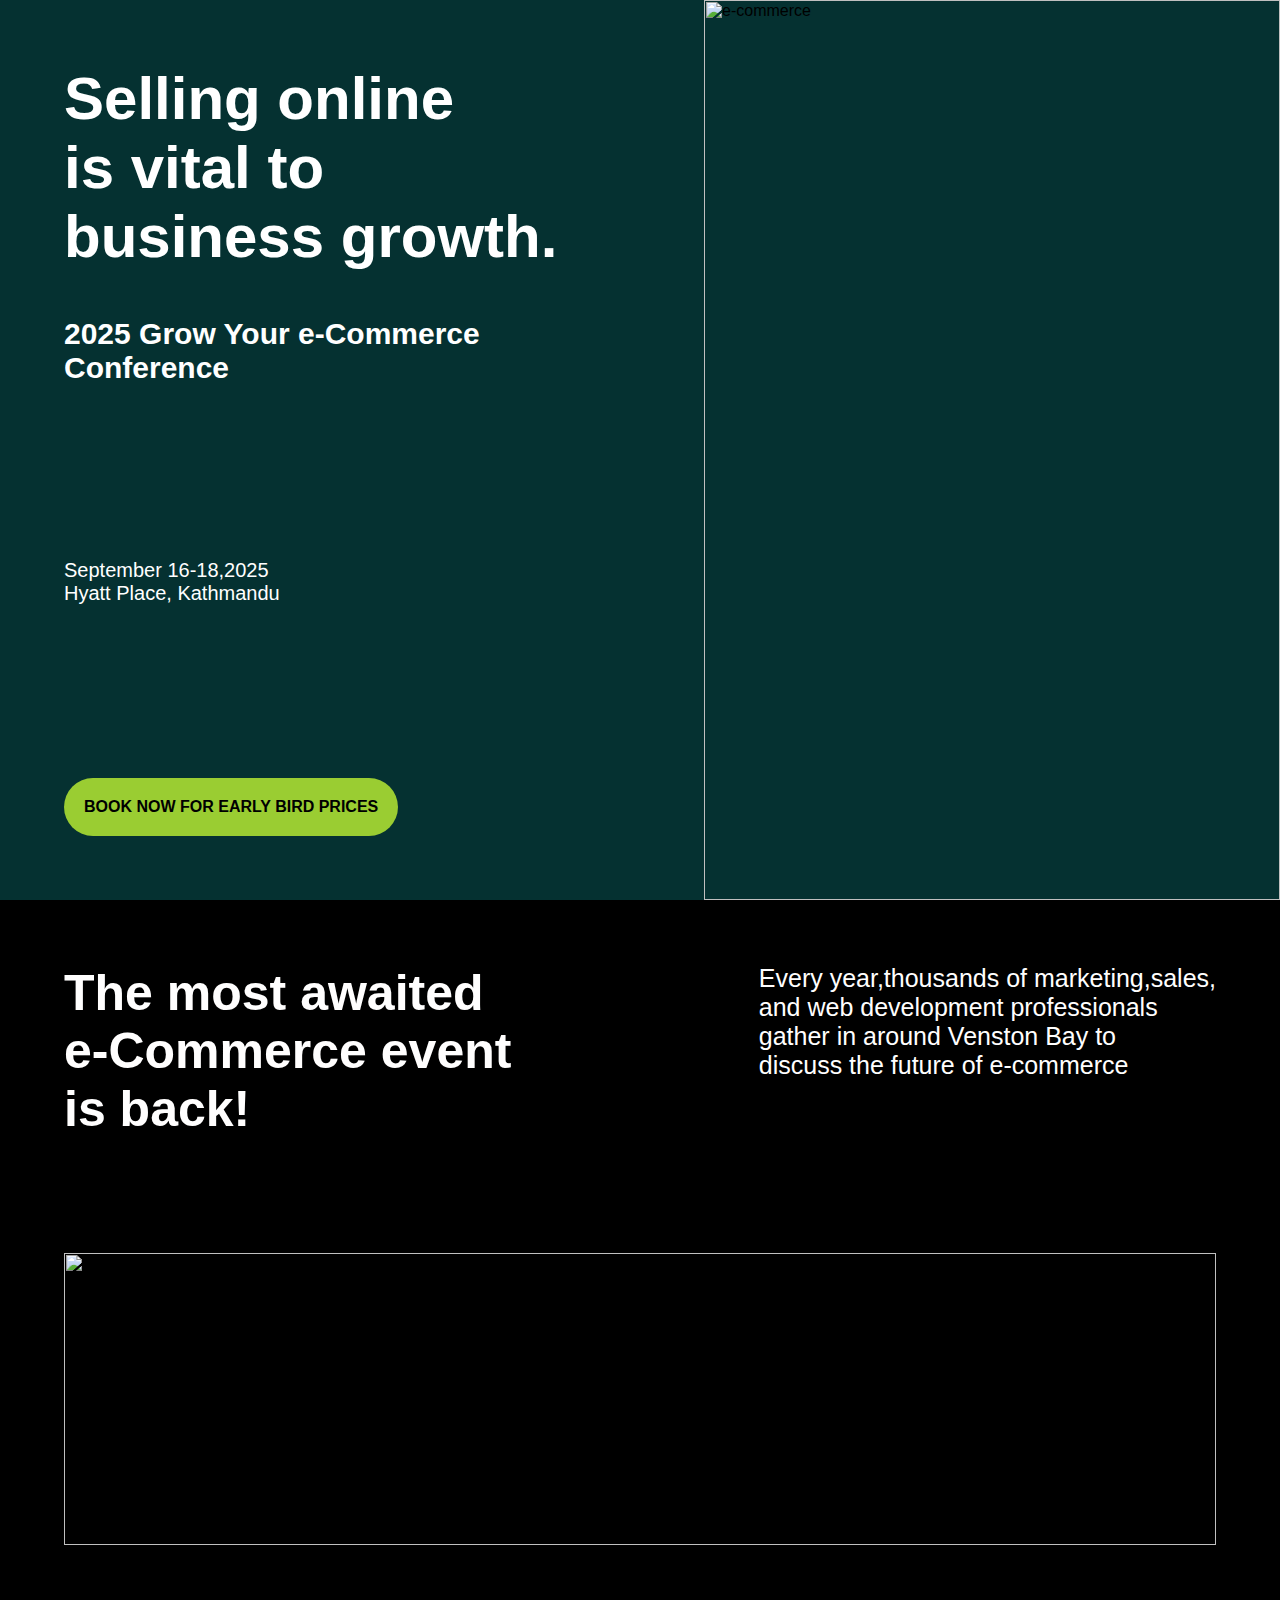
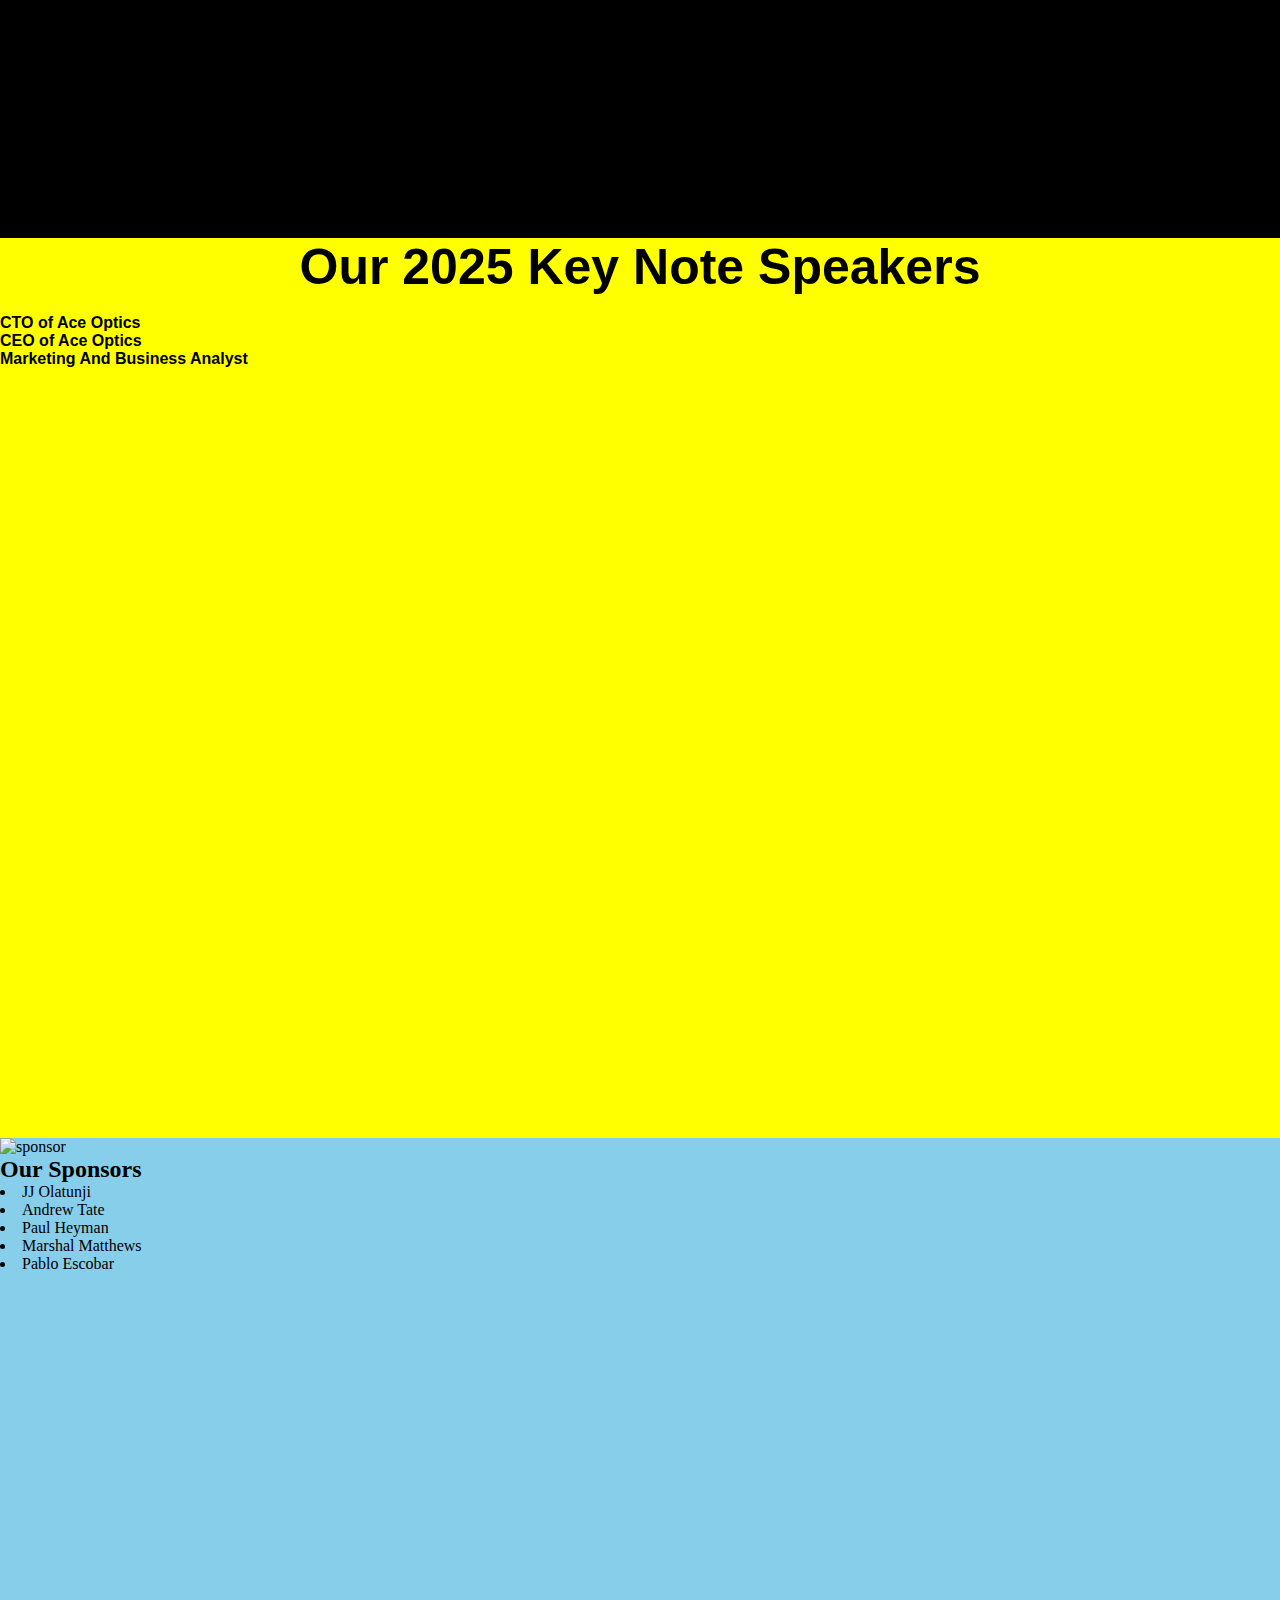
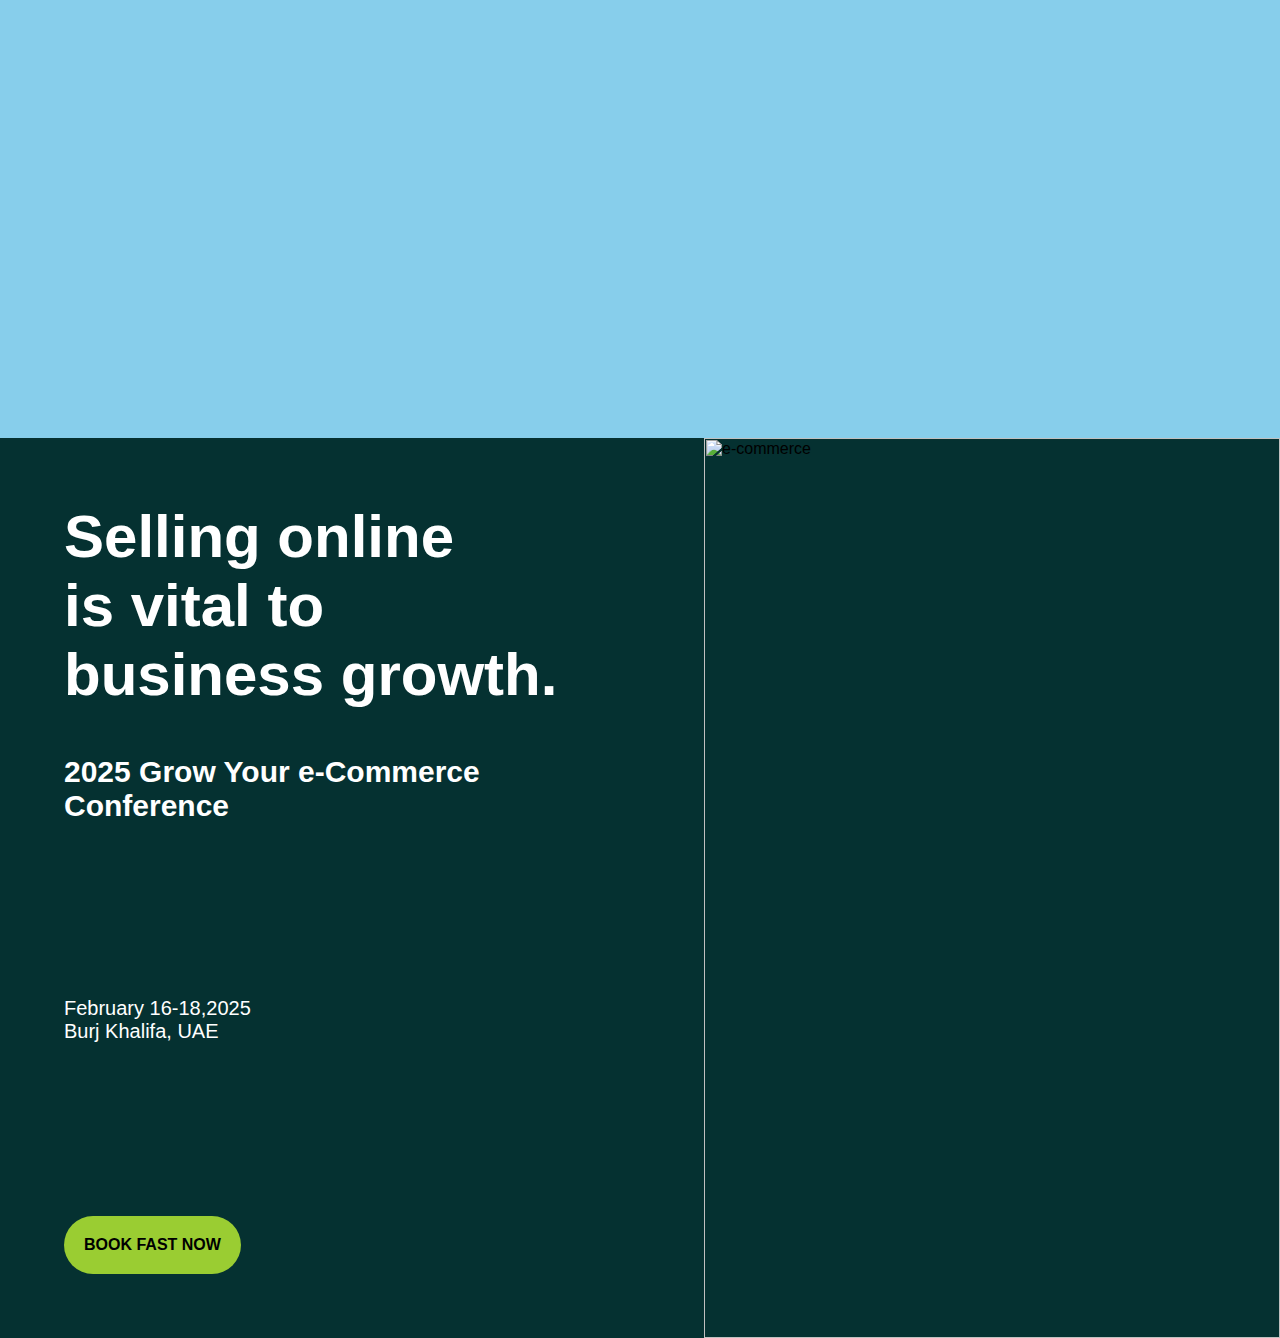
==== Week-5/design1.html @ 8562464a "Week 5 and 6" ====
<!DOTYPE html>
    <html>

    <head>
        <meta charset "UTF-8">
        <meta http-equiv="X-UA-Compatible" content="IE=edge">
        <meta name="viewport" content="width-device-width, initial-scale=1.0">
        <link rel="stylesheet" href="design1.css">
        <title>Design 1</title>
    </head>

    <body>
        <section class="one">
            <div class="first">
                <div>
                    <h1>Selling online<br>is vital to<br>business growth.<br>
                    </h1>
                    <h4>2025 Grow Your e-Commerce Conference</h4>
                </div>
                <p class="date">September 16-18,2025<br>
                    Hyatt Place, Kathmandu
                </p>
                <p class="button"><b>BOOK NOW FOR EARLY BIRD PRICES</b></p>
            </div>

            <div class="imagepart">
                <img src="https://images.unsplash.com/photo-1586880244386-8b3e34c8382c?ixlib=rb-4.0.3&ixid=MnwxMjA3fDB8MHxzZWFyY2h8NXx8ZSUyMGNvbW1lcmNlfGVufDB8fDB8fA%3D%3D&w=1000&q=80" alt="e-commerce">
            </div>
        </section>
        <section class="two">
            <div class="second">
                <h1>The most awaited<br>e-Commerce event<br>is back!</h1>
                <p>Every year,thousands of marketing,sales,<br>and web development professionals<br>
                    gather in around Venston Bay to<br>discuss the future of e-commerce</p>
            </div>
                <img src="https://encrypted-tbn0.gstatic.com/images?q=tbn:ANd9GcQcLcmkmFAaysISwRzQgnxykekt9GoUqah78Q&usqp=CAU" alt="commerce2">
        </section>
        <section class="three">
            <h1>Our 2025 Key Note Speakers</h1>
            <div class="image3">
                <img src="">
                <img src="">
                <img src="">
            </div>
            <div class="content">
                <h4>CTO of Ace Optics</h4>
                <h4>CEO of Ace Optics</h4>
                <h4>Marketing And Business Analyst</h4>
            </div>
        </section>
        <section class="four">
            <div class="left">
                <img src="https://encrypted-tbn0.gstatic.com/images?q=tbn:ANd9GcTxn4JyUEompY6t6u2-oCEuA0Svincwa198zA&usqp=CAU" alt="sponsor">
            </div>
            <div class="upright">
                <h2>Our Sponsors</h2>
            </div>
            <div class="downright">
                <li>JJ Olatunji</li>
                <li>Andrew Tate</li>
                <li>Paul Heyman</li>
                <li>Marshal Matthews</li>
                <li>Pablo Escobar</li>

            </div>
        </section>
        <section class="five">
            <div class="texts">
                <div>
                    <h1>Selling online<br>is vital to<br>business growth.<br>
                    </h1>
                    <h4>2025 Grow Your e-Commerce Conference</h4>
                </div>
                <p class="time">February 16-18,2025<br>
                    Burj Khalifa, UAE
                </p>
                <p class="click"><b>BOOK FAST NOW</b></p>
            </div>

            <div class="imagelast">
                <img src="https://encrypted-tbn0.gstatic.com/images?q=tbn:ANd9GcRXgLjhiw7Bp8gl_kOsMJtQrkS4YqaKIziFag&usqp=CAU" alt="e-commerce">
            </div> 
        </section>

    </body>

    </html>
---- Week-5/design1.css ----
*{
    margin: 0px;
}
.one{
    background-color: rgb(5, 49, 49);
    font-family: Arial, Helvetica, sans-serif;
    height: 100vh;
    display: flex;
    width: 100%;
    
}
.one .first{
    display: flex;
    flex-direction: column;
    width: 50%;
    margin:5% 5%;   
    justify-content: space-between;
}
.first h1{
    font-size: 60px;
    color: white;
}
.first h4{
    margin-top: 8%;
    font-size: 30px;
    color: white;
}
.date{
    font-size: 20px;
    color: white;
}
.button{
    color: white;
}
.one .imagepart{
    width: 50%;
}
.one .imagepart img{
    height: 100%;
    width: 100%;
    object-fit: cover;
}
.button{
    border-radius: 40px;
    background-color: yellowgreen;
    color: black;
    width: fit-content;
    padding: 20px;

}
.two{
    background-color:black;
    font-family: sans-serif;
    height: 90vh;
    padding: 5%;
}
.two img{
    margin: 10% 0px;
    width: 100%;
    height: 60%;
    
}
.second{
    display: flex;
    justify-content: space-between;
    color: rgb(255, 254, 254);
    font-size: 25px;
}

.three{
    
    height: 100vh;
    background-color: yellow;
    font-family: sans-serif;
}
.three h1{
    font-size: 50px;
    text-align: center;
    color: black;
}
.four{
    height: 100vh;
    background-color: skyblue;
    font-family: 'Times New Roman', Times, serif;

}
.upright{
    display: flex;
    flex-direction: row;
    width: 50%;
}
.five{
    background-color: rgb(5, 49, 49);
    font-family: Arial, Helvetica, sans-serif;
    height: 100vh;
    display: flex;
    width: 100%;
}
.time{
    font-size: 20px;
    color: white;
} 
.texts{
    display: flex;
    flex-direction: column;
    width: 50%;
    margin:5% 5%;   
    justify-content: space-between;
}
.texts h1{
    font-size: 60px;
    color: white;
}
.texts h4{
    margin-top: 8%;
    font-size: 30px;
    color: white;
}
.click{
    border-radius: 40px;
    background-color: yellowgreen;
    color: black;
    width: fit-content;
    padding: 20px;
}
.imagelast{
    width: 50%;
}

.imagelast img{
    height: 100%;
    width: 100%;
    object-fit: cover;
}
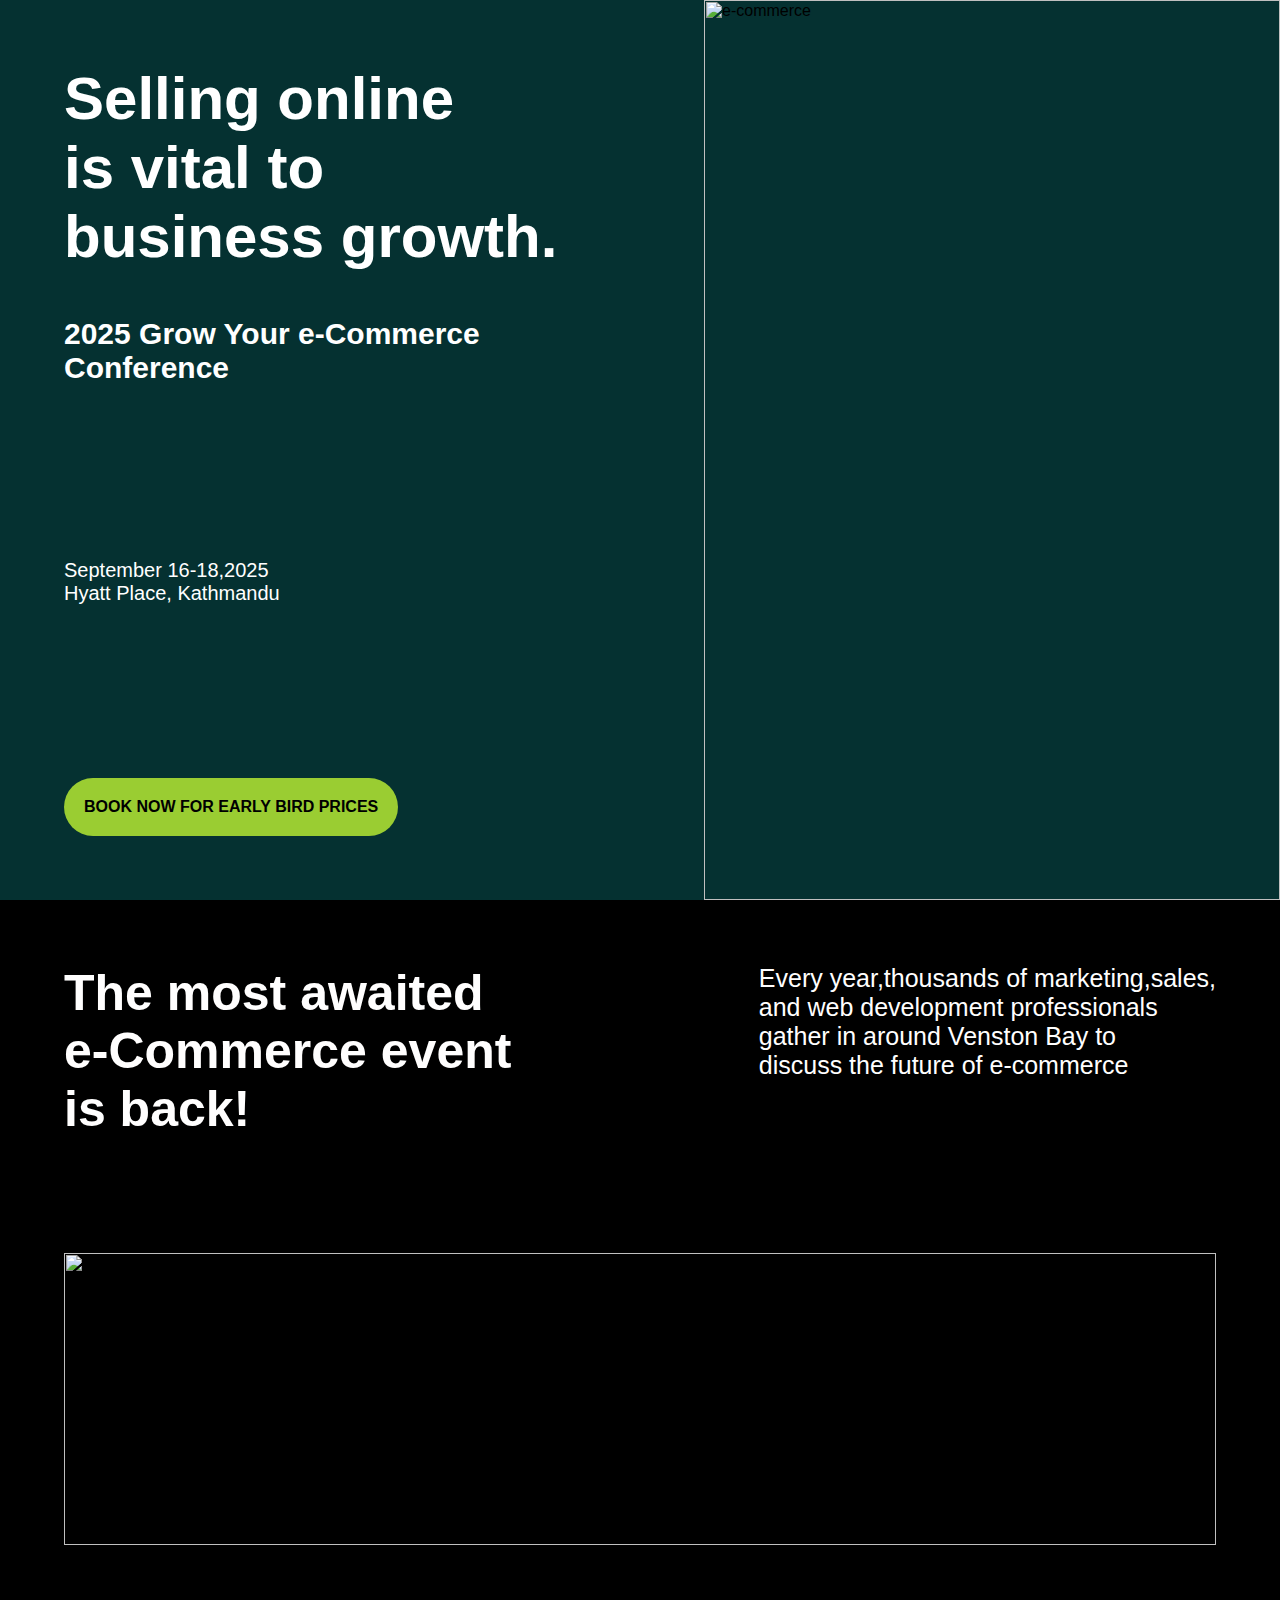
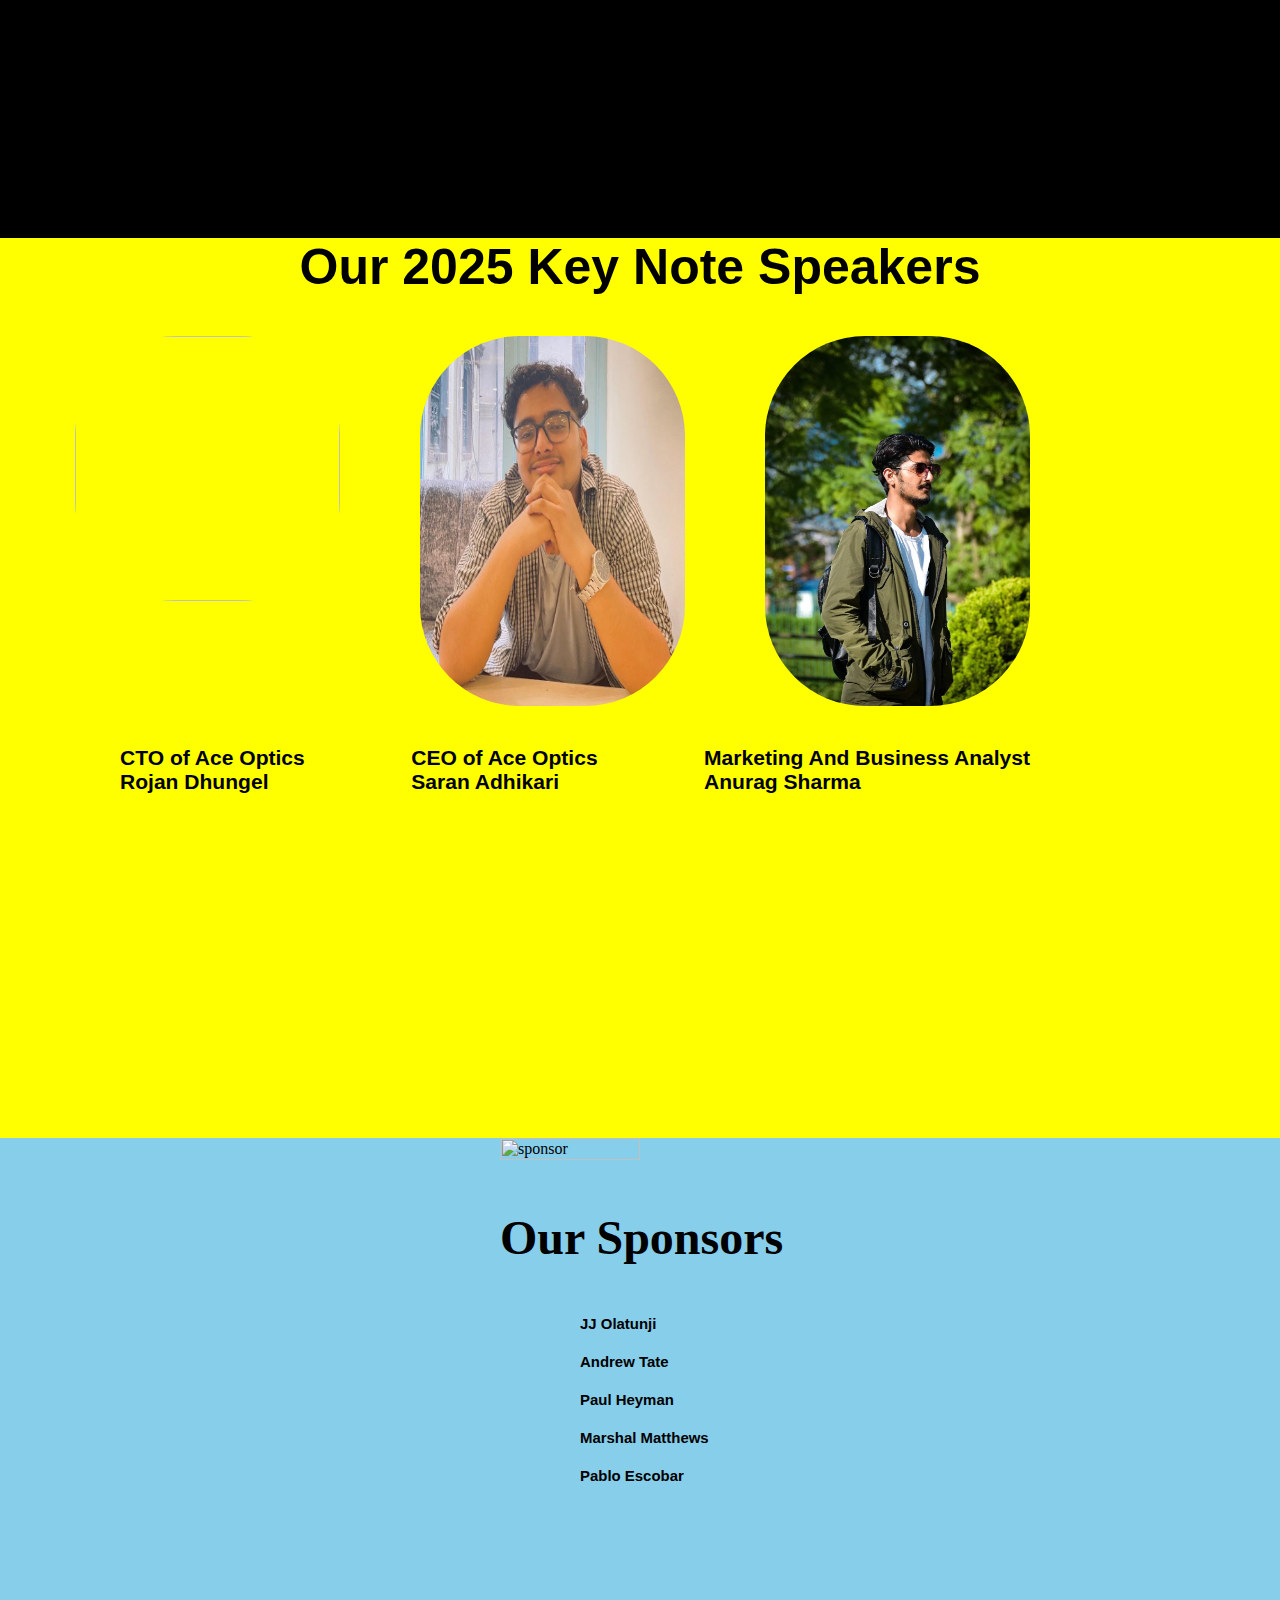
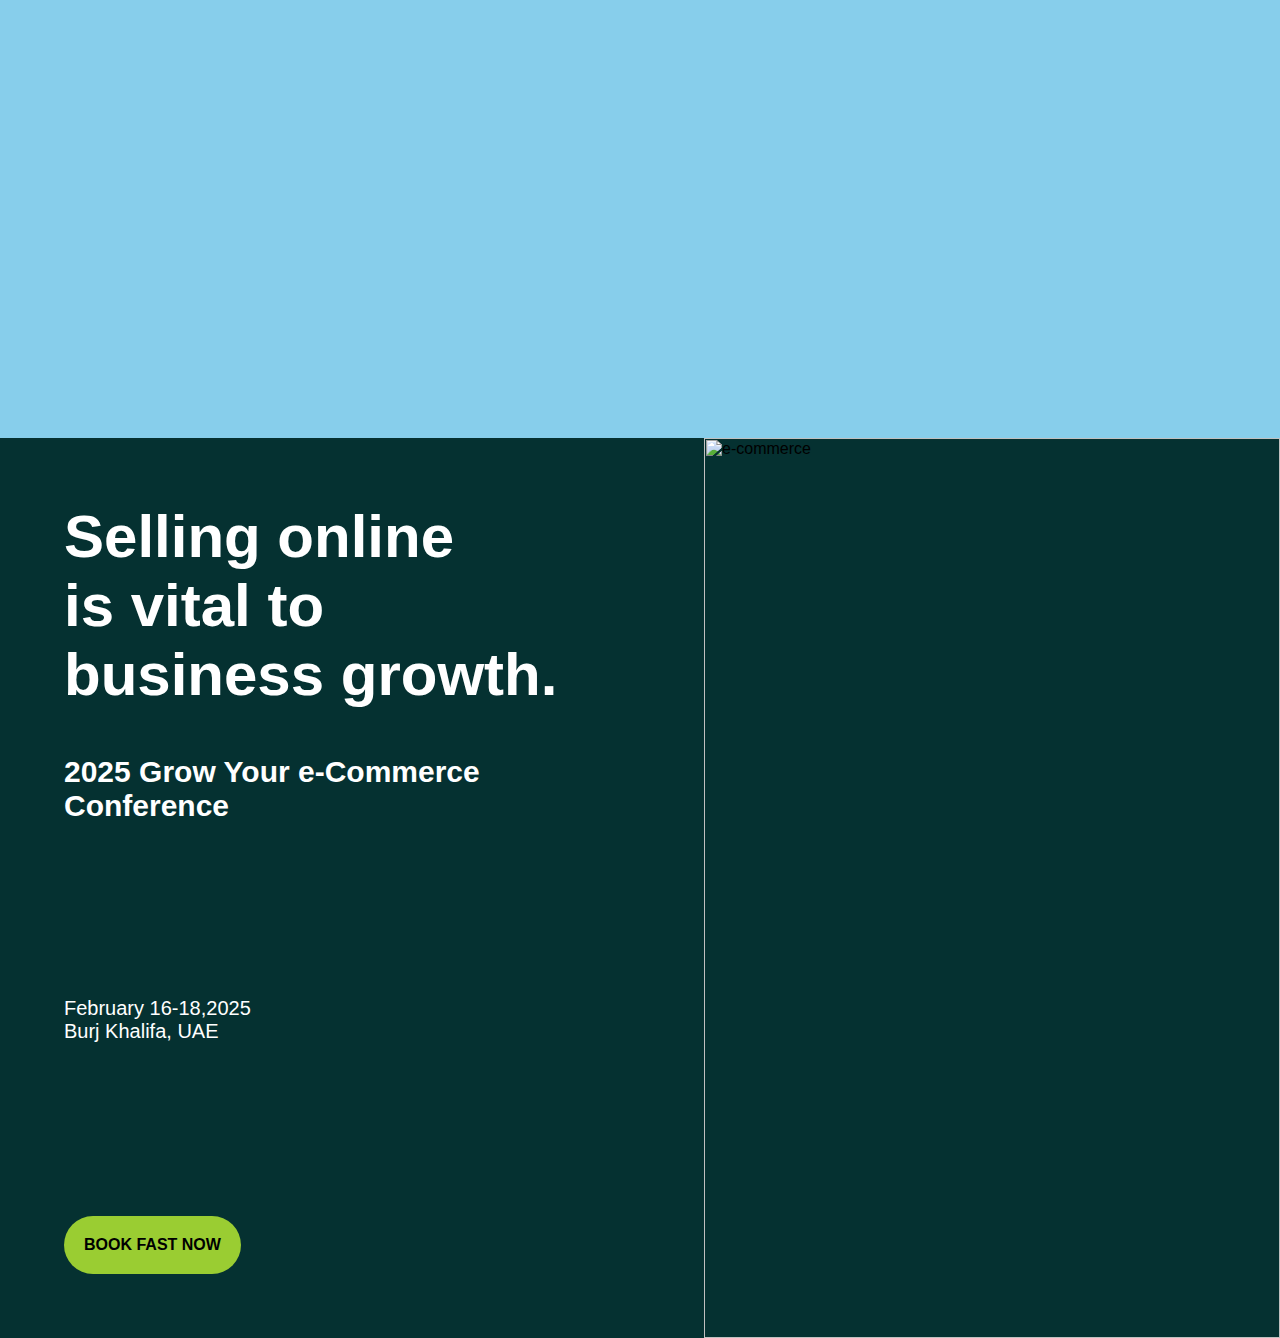
==== commit 47510702: "Week 5 and 6" ====
--- a/Week-5/design1.html
+++ b/Week-5/design1.html
@@ -37,31 +37,31 @@
         </section>
         <section class="three">
             <h1>Our 2025 Key Note Speakers</h1>
-            <div class="image3">
-                <img src="">
-                <img src="">
-                <img src="">
-            </div>
-            <div class="content">
-                <h4>CTO of Ace Optics</h4>
-                <h4>CEO of Ace Optics</h4>
-                <h4>Marketing And Business Analyst</h4>
+            <div class="imgman">
+                <img src="rojanthamel.jpg">
+                <img src="saran.jpg">
+                <img src="anurag.jpg">
+                </div>
+                <div class="speakers">
+                <h3>CTO of Ace Optics<br>Rojan Dhungel</h3>
+                <h3>CEO of Ace Optics<br>Saran Adhikari</h3>
+                <h3>Marketing And Business Analyst<br>Anurag Sharma</h3>
+                </div>
             </div>
         </section>
         <section class="four">
             <div class="left">
                 <img src="https://encrypted-tbn0.gstatic.com/images?q=tbn:ANd9GcTxn4JyUEompY6t6u2-oCEuA0Svincwa198zA&usqp=CAU" alt="sponsor">
             </div>
-            <div class="upright">
+            <div class="up">
                 <h2>Our Sponsors</h2>
             </div>
-            <div class="downright">
-                <li>JJ Olatunji</li>
-                <li>Andrew Tate</li>
-                <li>Paul Heyman</li>
-                <li>Marshal Matthews</li>
-                <li>Pablo Escobar</li>
-
+            <div class="down">
+                <h5>JJ Olatunji</h5><br>
+                <h5>Andrew Tate</h5><br>
+                <h5>Paul Heyman</h5><br>
+                <h5>Marshal Matthews</h5><br>
+                <h5>Pablo Escobar</h5><br>
             </div>
         </section>
         <section class="five">
@@ -78,7 +78,7 @@
             </div>
 
             <div class="imagelast">
-                <img src="https://encrypted-tbn0.gstatic.com/images?q=tbn:ANd9GcRXgLjhiw7Bp8gl_kOsMJtQrkS4YqaKIziFag&usqp=CAU" alt="e-commerce">
+                <img src="https://encrypted-tbn0.gstatic.com/images?q=tbn:ANd9GcRXgLjhiw7Bp8gl_kOsMJtQrkS4YqaKIziFag&usqp=CAU\" alt="e-commerce">
             </div> 
         </section>
 
--- a/Week-5/design1.css
+++ b/Week-5/design1.css
@@ -78,16 +78,65 @@
     text-align: center;
     color: black;
 }
+.imgman{
+    display: flex;
+    flex-direction: row;
+    width: 550px;
+    justify-content: space-between;
+    margin-left: 35px;
+    margin-right: 35px;
+    
+}
+.imgman img{
+    width: 265px;
+    margin: 40px;
+    border-radius: 100px;
+
+}
+.speakers{
+    display: flex;
+    flex-direction: row;
+    justify-content: space-between;
+    color: black;
+    font-size: large;
+    margin-left: 120px;
+    margin-right: 250px;
+    margin-bottom: 300px;
+}
+
 .four{
     height: 100vh;
     background-color: skyblue;
     font-family: 'Times New Roman', Times, serif;
-
+    width: 100%;
 }
-.upright{
+.left{
     display: flex;
     flex-direction: row;
+    width: 50%;  
+}
+.left img{
+    height: 100%;
+    width: 100%;
+    margin-left: 500px;
+}
+.up{
+    display: flex;
+    flex-direction:row;
     width: 50%;
+    margin: 50px;
+    font-size: xx-large;
+    margin-left: 500px;
+}
+.down{
+    display: flex;
+    flex-direction:column;
+    margin: 5px;
+    width: 50%;
+    margin-left: 580px;
+    font-family: 'Segoe UI', Tahoma, Geneva, Verdana, sans-serif;
+    font-size: large;
+    color:black;
 }
 .five{
     background-color: rgb(5, 49, 49);
@@ -96,6 +145,7 @@
     display: flex;
     width: 100%;
 }
+
 .time{
     font-size: 20px;
     color: white;
